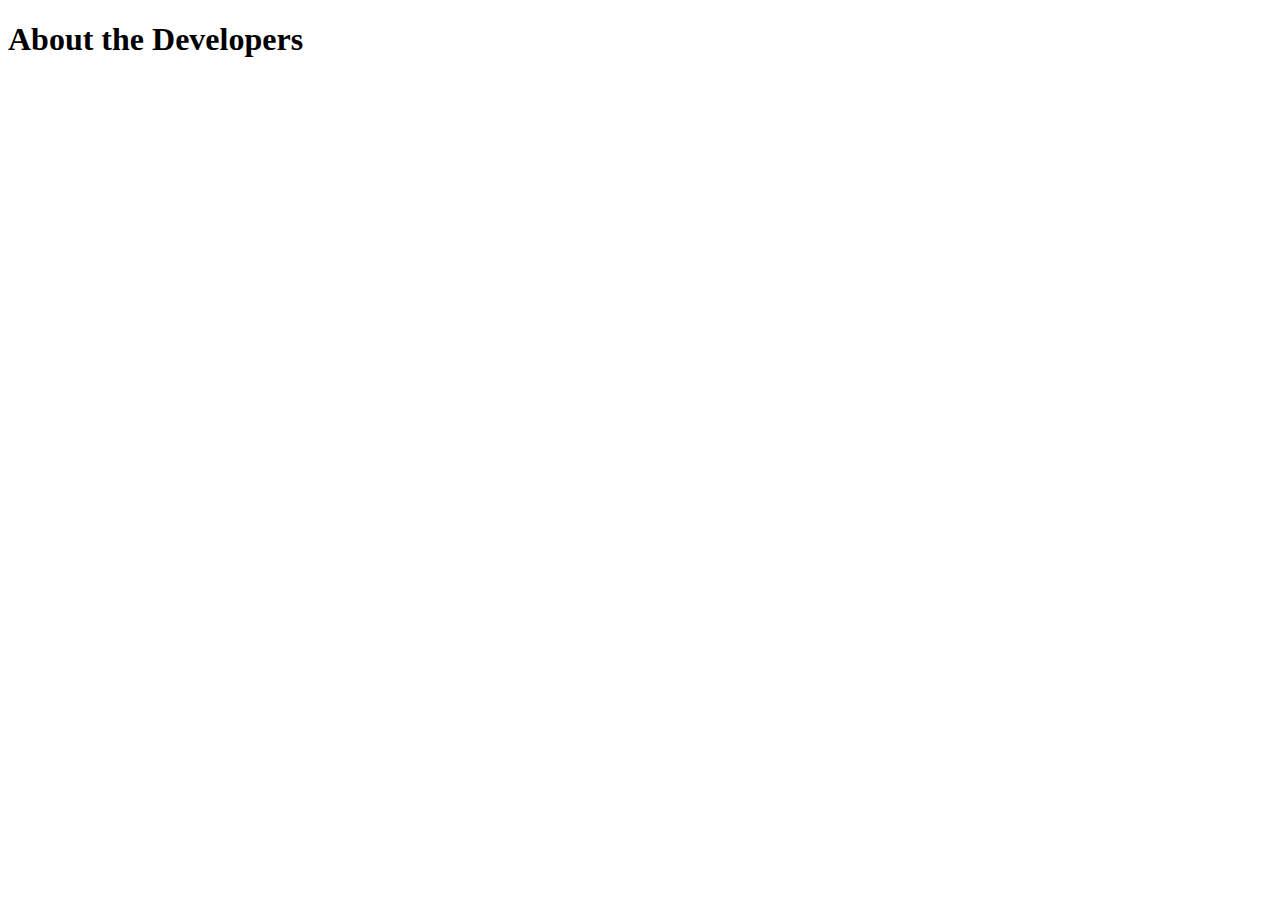
==== about-us.html @ 358f417d "added structure to index.html page, created user object with local storage and linked to choose-ques" ====
<!DOCTYPE html>
<html lang="en">
<head>
    <meta charset="UTF-8">
    <meta name="viewport" content="width=device-width, initial-scale=1.0">
    <meta http-equiv="X-UA-Compatible" content="ie=edge">
    <title>About Us</title>
</head>
<body>
    <header>
        <h1>About the Developers</h1>
    </header>
    <main>
        
    </main>
    
</body>
</html>
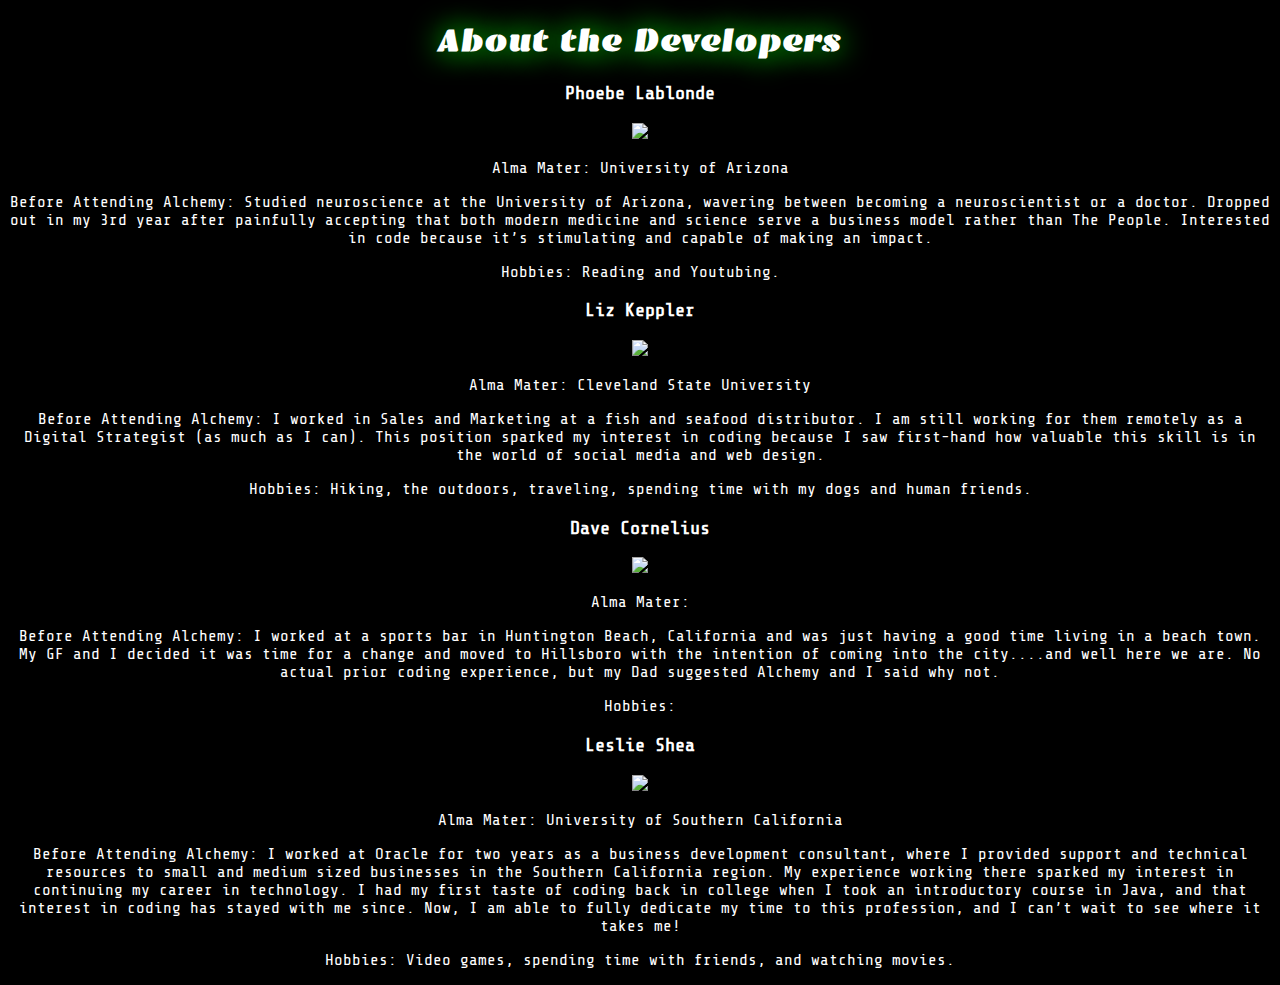
==== commit b984e7fc: "styled about us page" ====
--- a/about-us.html
+++ b/about-us.html
@@ -3,7 +3,8 @@
 <head>
     <meta charset="UTF-8">
     <meta name="viewport" content="width=device-width, initial-scale=1.0">
-    <meta http-equiv="X-UA-Compatible" content="ie=edge">
+    <link rel="stylesheet" href="/css/about-us.css">
+    <link href="https://fonts.googleapis.com/css?family=Emblema+One|Share+Tech+Mono" rel="stylesheet">
     <title>About Us</title>
 </head>
 <body>
@@ -11,8 +12,37 @@
         <h1>About the Developers</h1>
     </header>
     <main>
-        
+        <section>
+            <h3>Phoebe Lablonde</h3>
+            <img src="assets/img/phoebe.png">
+            <p>Alma Mater: University of Arizona</p>
+            <p>Before Attending Alchemy: Studied neuroscience at the University of Arizona, wavering between becoming a neuroscientist or a doctor. Dropped out in my 3rd year after painfully accepting that both modern medicine and science serve a business model rather than The People. Interested in code because it’s stimulating and capable of making an impact.</p>
+            <p>Hobbies: Reading and Youtubing.</p>
+        </section>
+
+        <section>
+            <h3>Liz Keppler</h3>
+            <img src="assets/img/liz.png">
+            <p>Alma Mater: Cleveland State University</p>
+            <p>Before Attending Alchemy: I worked in Sales and Marketing at a fish and seafood distributor.  I am still working for them remotely as a Digital Strategist (as much as I can).  This position sparked my interest in coding because I saw first-hand how valuable this skill is in the world of social media and web design.</p>
+            <p>Hobbies: Hiking, the outdoors, traveling, spending time with my dogs and human friends.</p>
+        </section>
+
+        <section>
+            <h3>Dave Cornelius</h3>
+            <img src="assets/img/dave.png">
+            <p>Alma Mater: </p>
+            <p>Before Attending Alchemy: I worked at a sports bar in Huntington Beach, California and was just having a good time living in  a beach town. My GF and I decided it was time for a change and moved to Hillsboro with the intention of coming into the city....and well here we are. No actual prior coding experience, but my Dad suggested Alchemy and I said why not.</p>
+            <p>Hobbies: </p>
+        </section>
+
+        <section>
+            <h3>Leslie Shea</h3>
+            <img src="assets/img/leslie.png">
+            <p>Alma Mater: University of Southern California</p>
+            <p>Before Attending Alchemy: I worked at Oracle for two years as a business development consultant, where I provided support and technical resources to small and medium sized businesses in the Southern California region. My experience working there sparked my interest in continuing my career in technology. I had my first taste of coding back in college when I took an introductory course in Java, and that interest in coding has stayed with me since. Now, I am able to fully dedicate my time to this profession, and I can’t wait to see where it takes me!</p>
+            <p>Hobbies: Video games, spending time with friends, and watching movies.</p>
+        </section>
     </main>
-    
 </body>
 </html>--- a/css/about-us.css
+++ b/css/about-us.css
@@ -0,0 +1,20 @@
+img {
+    width: 150px;
+}
+
+body {
+    background-color: black;
+    color: white;
+    text-align: center;
+    font-family: 'Share Tech Mono', monospace;
+}
+
+h1 {
+    font-family: 'Emblema One', cursive;
+    text-shadow: 0 0 30px rgb(2, 255, 2);
+}
+
+main {
+    margin-right: auto;
+    margin-left: auto;
+}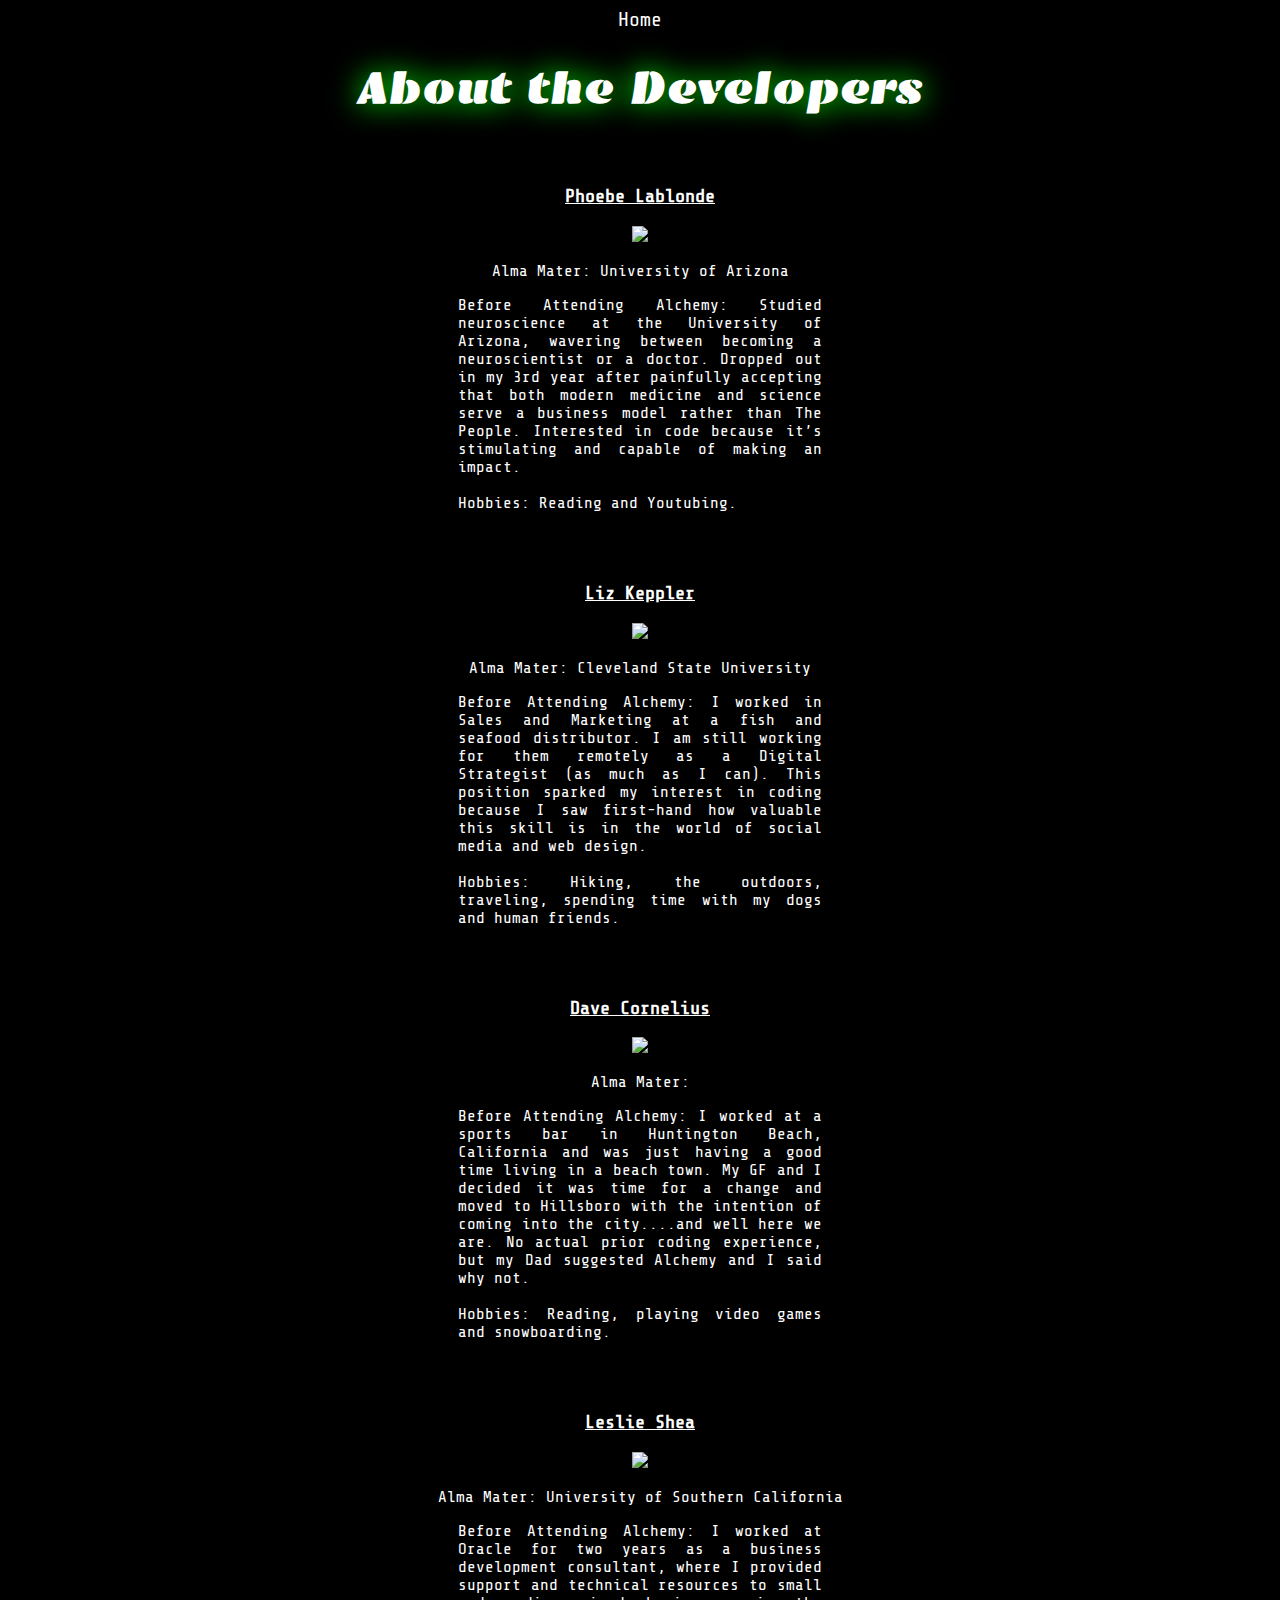
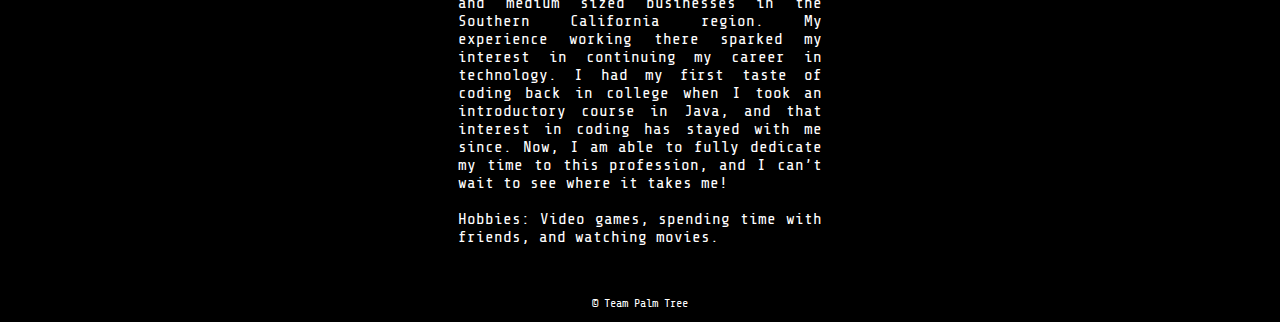
==== commit a0ab882b: "more changes to about-us html" ====
--- a/about-us.html
+++ b/about-us.html
@@ -9,40 +9,46 @@
 </head>
 <body>
     <header>
+        <a id="home-button" href="./index.html">Home</a>
         <h1>About the Developers</h1>
     </header>
     <main>
         <section>
-            <h3>Phoebe Lablonde</h3>
+            <h3><a href="https://www.linkedin.com/in/phoebe-lablonde/" target="_blank">Phoebe Lablonde</a></h3>
             <img src="assets/img/phoebe.png">
             <p>Alma Mater: University of Arizona</p>
-            <p>Before Attending Alchemy: Studied neuroscience at the University of Arizona, wavering between becoming a neuroscientist or a doctor. Dropped out in my 3rd year after painfully accepting that both modern medicine and science serve a business model rather than The People. Interested in code because it’s stimulating and capable of making an impact.</p>
-            <p>Hobbies: Reading and Youtubing.</p>
+            <p class="rectangle">Before Attending Alchemy: Studied neuroscience at the University of Arizona, wavering between becoming a neuroscientist or a doctor. Dropped out in my 3rd year after painfully accepting that both modern medicine and science serve a business model rather than The People. Interested in code because it’s stimulating and capable of making an impact.</p><br>
+            <p class="rectangle">Hobbies: Reading and Youtubing.</p>
         </section>
 
         <section>
-            <h3>Liz Keppler</h3>
+            <h3><a href="https://www.linkedin.com/in/elizabeth-keppler-148a6132/" target="_blank">Liz Keppler</a></h3>
             <img src="assets/img/liz.png">
             <p>Alma Mater: Cleveland State University</p>
-            <p>Before Attending Alchemy: I worked in Sales and Marketing at a fish and seafood distributor.  I am still working for them remotely as a Digital Strategist (as much as I can).  This position sparked my interest in coding because I saw first-hand how valuable this skill is in the world of social media and web design.</p>
-            <p>Hobbies: Hiking, the outdoors, traveling, spending time with my dogs and human friends.</p>
+            <p class="rectangle">Before Attending Alchemy: I worked in Sales and Marketing at a fish and seafood distributor.  I am still working for them remotely as a Digital Strategist (as much as I can).  This position sparked my interest in coding because I saw first-hand how valuable this skill is in the world of social media and web design.</p><br>
+            <p class="rectangle">Hobbies: Hiking, the outdoors, traveling, spending time with my dogs and human friends.</p>
         </section>
 
         <section>
-            <h3>Dave Cornelius</h3>
+            <h3><a href="https://www.linkedin.com/in/dave-cornelius-651ba6113/" target="_blank">Dave Cornelius</a></h3>
             <img src="assets/img/dave.png">
             <p>Alma Mater: </p>
-            <p>Before Attending Alchemy: I worked at a sports bar in Huntington Beach, California and was just having a good time living in  a beach town. My GF and I decided it was time for a change and moved to Hillsboro with the intention of coming into the city....and well here we are. No actual prior coding experience, but my Dad suggested Alchemy and I said why not.</p>
-            <p>Hobbies: </p>
+            <p class="rectangle">Before Attending Alchemy: I worked at a sports bar in Huntington Beach, California and was just having a good time living in  a beach town. My GF and I decided it was time for a change and moved to Hillsboro with the intention of coming into the city....and well here we are. No actual prior coding experience, but my Dad suggested Alchemy and I said why not.</p><br>
+            <p class="rectangle">Hobbies: Reading, playing video games and snowboarding.</p>
         </section>
 
         <section>
-            <h3>Leslie Shea</h3>
+            <h3><a href="https://www.linkedin.com/in/leslieyshea/" target="_blank">Leslie Shea</a></h3>
             <img src="assets/img/leslie.png">
             <p>Alma Mater: University of Southern California</p>
-            <p>Before Attending Alchemy: I worked at Oracle for two years as a business development consultant, where I provided support and technical resources to small and medium sized businesses in the Southern California region. My experience working there sparked my interest in continuing my career in technology. I had my first taste of coding back in college when I took an introductory course in Java, and that interest in coding has stayed with me since. Now, I am able to fully dedicate my time to this profession, and I can’t wait to see where it takes me!</p>
-            <p>Hobbies: Video games, spending time with friends, and watching movies.</p>
+            <p class="rectangle">Before Attending Alchemy: I worked at Oracle for two years as a business development consultant, where I provided support and technical resources to small and medium sized businesses in the Southern California region. My experience working there sparked my interest in continuing my career in technology. I had my first taste of coding back in college when I took an introductory course in Java, and that interest in coding has stayed with me since. Now, I am able to fully dedicate my time to this profession, and I can’t wait to see where it takes me!</p><br>
+            <p class="rectangle">Hobbies: Video games, spending time with friends, and watching movies.</p>
         </section>
+    <footer>
+        <p>
+            &copy; Team Palm Tree
+        </p>
+    </footer>
     </main>
 </body>
 </html>--- a/css/about-us.css
+++ b/css/about-us.css
@@ -12,9 +12,41 @@
 h1 {
     font-family: 'Emblema One', cursive;
     text-shadow: 0 0 30px rgb(2, 255, 2);
+    font-size: 45px;
 }
 
-main {
-    margin-right: auto;
-    margin-left: auto;
+.rectangle {
+    text-align: justify;
+    align-items: center;
+    margin: 0px 450px 0px 450px;
+}
+
+h3 {
+    text-decoration: underline;
+    margin-top: 70px;
+}
+
+a {
+    text-decoration: none;
+    color: white;
+}
+
+a:visited {
+    color: white;
+}
+
+#home-button {
+    font-size: 20px;
+}
+
+#home-button:hover {
+    color: rgb(2, 255, 2);
+}
+
+footer {
+    position: relative;
+    bottom: 0px;
+    width: 100%;
+    font-size: 12px;
+    margin-top: 50px;
 }